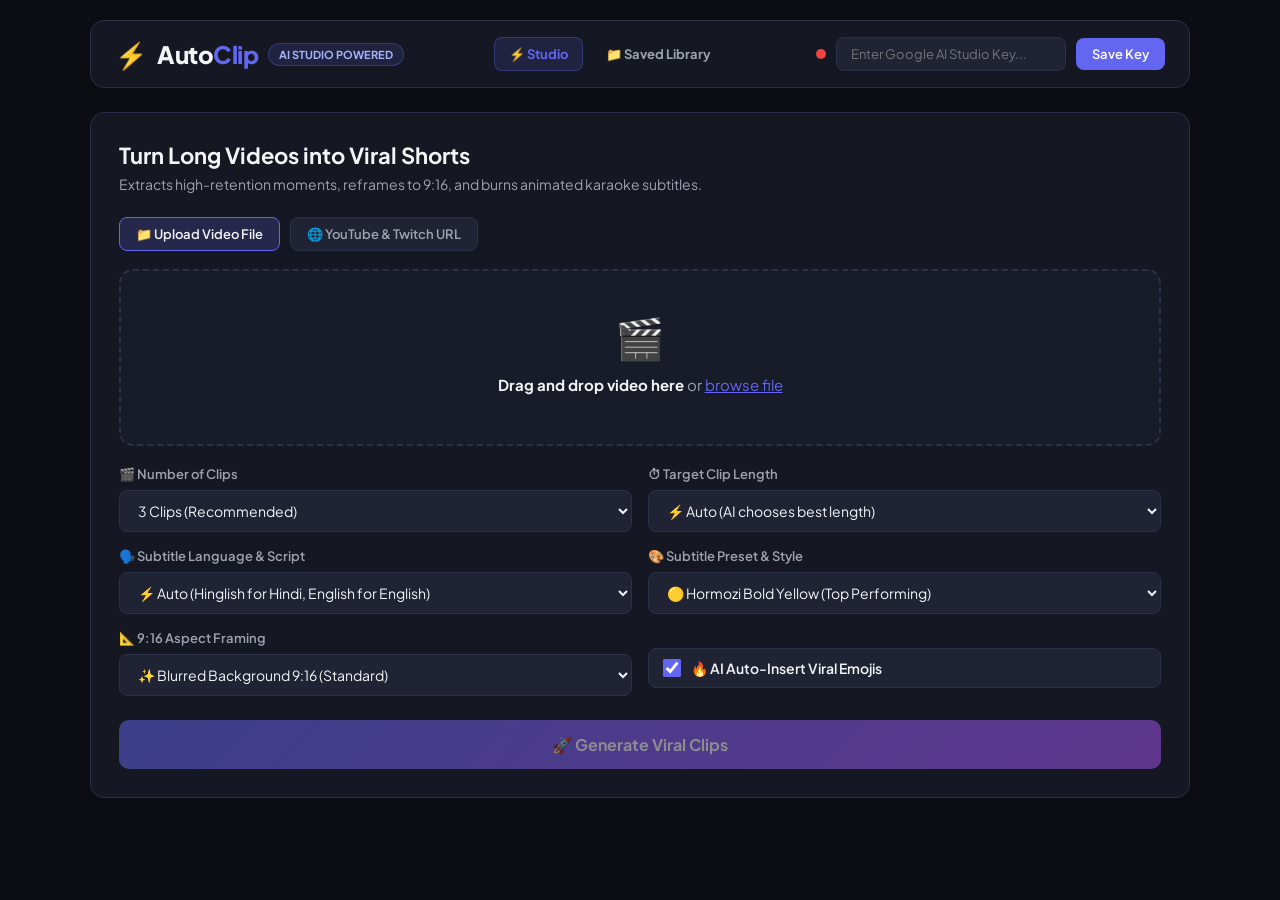
==== templates/index.html @ a432be90 "feat: add Hinglish Romanized captions and Hindi emoji keywords" ====
<!DOCTYPE html>
<html lang="en">
<head>
  <meta charset="UTF-8">
  <meta name="viewport" content="width=device-width, initial-scale=1.0">
  <title>AutoClip — AI Video Clipper (Opus Clip Alternative)</title>
  <link rel="stylesheet" href="/static/css/style.css">
  <link rel="preconnect" href="https://fonts.googleapis.com">
  <link rel="preconnect" href="https://fonts.gstatic.com" crossorigin>
  <link href="https://fonts.googleapis.com/css2?family=Plus+Jakarta+Sans:wght@400;500;600;700;800&display=swap" rel="stylesheet">
</head>
<body>
  <div class="app-container">
    <!-- Header -->
    <header class="header">
      <div class="logo">
        <span class="logo-icon">⚡</span>
        <h1>Auto<span>Clip</span></h1>
        <span class="badge">AI Studio Powered</span>
      </div>

      <nav class="nav-links">
        <a href="/" class="nav-link active">⚡ Studio</a>
        <a href="/history" class="nav-link">📁 Saved Library</a>
      </nav>

      <div class="api-key-box">
        <span class="key-status-dot" id="keyDot"></span>
        <input type="password" id="apiKeyInput" placeholder="Enter Google AI Studio Key...">
        <button id="saveKeyBtn" class="btn-sm">Save Key</button>
      </div>
    </header>

    <!-- Main Content -->
    <main class="main-content">
      <!-- Upload & Settings Section -->
      <section class="card upload-card">
        <h2>Turn Long Videos into Viral Shorts</h2>
        <p class="subtitle">Extracts high-retention moments, reframes to 9:16, and burns animated karaoke subtitles.</p>

        <div class="input-tabs">
          <button type="button" class="tab-btn active" id="tabUpload">📁 Upload Video File</button>
          <button type="button" class="tab-btn" id="tabYoutube">🌐 YouTube &amp; Twitch URL</button>
        </div>

        <div id="fileUploadContainer">
          <div class="drop-zone" id="dropZone">
            <input type="file" id="videoFileInput" accept="video/mp4,video/quicktime,video/x-matroska" hidden>
            <div class="drop-icon">🎬</div>
            <div class="drop-text">
              <strong>Drag and drop video here</strong> or <span class="browse-link">browse file</span>
            </div>
            <div class="file-name-display" id="fileNameDisplay"></div>
          </div>
        </div>

        <div id="youtubeContainer" style="display: none;">
          <div class="youtube-input-box">
            <input type="url" id="youtubeUrlInput" placeholder="Paste YouTube or Twitch link (clips, VODs, or LIVE streams)...">
            <button type="button" id="fetchYtBtn" class="btn-sm">Fetch Video</button>
          </div>
          <div class="live-snippet-row">
            <span class="live-badge">🔴 Live Stream Setting:</span>
            <span class="live-hint">If stream is live, capture next:</span>
            <select id="liveDuration" class="live-duration-select">
              <option value="120">⚡ 2 Minutes</option>
              <option value="180" selected>⚡ 3 Minutes (Recommended)</option>
              <option value="300">⚡ 5 Minutes</option>
              <option value="600">⚡ 10 Minutes</option>
            </select>
          </div>
          <div class="file-name-display" id="ytStatusDisplay"></div>
        </div>

        <!-- Generation Settings -->
        <div class="settings-grid">
          <div class="setting-item">
            <label>🎬 Number of Clips</label>
            <select id="clipCount">
              <option value="1">1 Clip (⚡ Fastest)</option>
              <option value="3" selected>3 Clips (Recommended)</option>
              <option value="5">5 Clips</option>
              <option value="10">10 Clips (Batch)</option>
              <option value="auto">Auto (AI decides)</option>
            </select>
          </div>

          <div class="setting-item">
            <label>⏱ Target Clip Length</label>
            <select id="lengthPref">
              <option value="auto" selected>⚡ Auto (AI chooses best length)</option>
              <option value="<30s">&lt; 30s (Quick viral hook / TikTok)</option>
              <option value="30-60s">30s - 60s (Standard Shorts & Reels)</option>
              <option value="60-90s">60s - 90s (Deep-dive narrative)</option>
            </select>
          </div>

          <div class="setting-item">
            <label>🗣️ Subtitle Language &amp; Script</label>
            <select id="captionLanguage">
              <option value="auto" selected>⚡ Auto (Hinglish for Hindi, English for English)</option>
              <option value="hinglish">🇮🇳 Hinglish (Romanized Hindi - A to Z)</option>
              <option value="english">🇺🇸 English Only (Translate to English)</option>
              <option value="native">🌐 Original Native Script</option>
            </select>
          </div>

          <div class="setting-item">
            <label>🎨 Subtitle Preset &amp; Style</label>
            <select id="subtitlePreset">
              <option value="hormozi" selected>🟡 Hormozi Bold Yellow (Top Performing)</option>
              <option value="mrbeast">🟢 MrBeast Neon Green</option>
              <option value="cyberpunk">🔵 Cyberpunk Cyan & Violet</option>
              <option value="sunset">🟣 Sunset Vibrant Pink</option>
            </select>
          </div>

          <div class="setting-item">
            <label>📐 9:16 Aspect Framing</label>
            <select id="reframeMode">
              <option value="blurred_background" selected>✨ Blurred Background 9:16 (Standard)</option>
              <option value="center_crop">🎯 Center Speaker Crop 9:16</option>
            </select>
          </div>

          <div class="setting-item checkbox-item">
            <label class="checkbox-label">
              <input type="checkbox" id="enableEmojis" checked>
              <span>🔥 AI Auto-Insert Viral Emojis</span>
            </label>
          </div>
        </div>

        <button id="generateBtn" class="btn-primary" disabled>
          <span>🚀 Generate Viral Clips</span>
        </button>
      </section>

      <!-- Processing Progress Section -->
      <section class="card progress-card" id="progressSection" style="display: none;">
        <h3>Processing Your Video</h3>
        <p class="status-msg" id="statusMessage">Analyzing transcript and scoring hooks...</p>
        <div class="progress-bar-container">
          <div class="progress-bar-fill" id="progressBar"></div>
        </div>
        <div class="progress-pct" id="progressPct">0%</div>
      </section>

      <!-- Results Grid -->
      <section class="results-section" id="resultsSection" style="display: none;">
        <div class="results-header">
          <h2>🔥 Generated Viral Shorts</h2>
          <p id="resultsSummary" class="results-summary"></p>
        </div>

        <div class="clips-grid" id="clipsGrid">
          <!-- Clip cards populated dynamically -->
        </div>
      </section>
    </main>
  </div>

  <script src="/static/js/app.js"></script>
</body>
</html>
---- static/css/style.css ----
:root {
  --bg-primary: #0b0d13;
  --bg-card: #151822;
  --bg-input: #1f2333;
  --border: #2a3047;
  --text-main: #f3f4f6;
  --text-muted: #9ca3af;
  --primary: #6366f1;
  --primary-hover: #4f46e5;
  --accent-gold: #facc15;
  --accent-green: #22c55e;
  --radius: 14px;
}

* {
  box-sizing: border-box;
  margin: 0;
  padding: 0;
  font-family: 'Plus Jakarta Sans', -apple-system, BlinkMacSystemFont, sans-serif;
}

body {
  background-color: var(--bg-primary);
  color: var(--text-main);
  min-height: 100vh;
  padding: 20px;
}

.app-container {
  max-width: 1100px;
  margin: 0 auto;
}

/* Header */
.header {
  display: flex;
  justify-content: space-between;
  align-items: center;
  padding: 16px 24px;
  background: var(--bg-card);
  border: 1px solid var(--border);
  border-radius: var(--radius);
  margin-bottom: 24px;
  flex-wrap: wrap;
  gap: 16px;
}

.nav-links {
  display: flex;
  gap: 8px;
}

.nav-link {
  text-decoration: none;
  color: var(--text-muted);
  font-size: 13px;
  font-weight: 700;
  padding: 8px 14px;
  border-radius: 8px;
  transition: all 0.2s;
  border: 1px solid transparent;
}

.nav-link:hover {
  color: var(--text-main);
  background: var(--bg-input);
}

.nav-link.active {
  color: var(--primary);
  background: rgba(99, 102, 241, 0.15);
  border-color: rgba(99, 102, 241, 0.3);
}

.logo {
  display: flex;
  align-items: center;
  gap: 10px;
}

.logo-icon {
  font-size: 26px;
}

.logo h1 {
  font-size: 24px;
  font-weight: 800;
  letter-spacing: -0.5px;
}

.logo h1 span {
  color: var(--primary);
}

.badge {
  background: rgba(99, 102, 241, 0.15);
  color: #a5b4fc;
  font-size: 11px;
  font-weight: 700;
  padding: 4px 10px;
  border-radius: 20px;
  border: 1px solid rgba(99, 102, 241, 0.3);
  text-transform: uppercase;
}

.api-key-box {
  display: flex;
  align-items: center;
  gap: 10px;
}

.key-status-dot {
  width: 10px;
  height: 10px;
  border-radius: 50%;
  background: #ef4444;
}

.key-status-dot.active {
  background: var(--accent-green);
  box-shadow: 0 0 8px var(--accent-green);
}

.api-key-box input {
  background: var(--bg-input);
  border: 1px solid var(--border);
  color: var(--text-main);
  padding: 8px 14px;
  border-radius: 8px;
  font-size: 13px;
  width: 230px;
  outline: none;
}

.btn-sm {
  background: var(--primary);
  color: white;
  border: none;
  padding: 8px 16px;
  border-radius: 8px;
  cursor: pointer;
  font-weight: 600;
  font-size: 13px;
  transition: background 0.2s;
}

.btn-sm:hover {
  background: var(--primary-hover);
}

/* Cards */
.card {
  background: var(--bg-card);
  border: 1px solid var(--border);
  border-radius: var(--radius);
  padding: 28px;
  margin-bottom: 24px;
}

.upload-card h2 {
  font-size: 22px;
  font-weight: 700;
  margin-bottom: 6px;
}

.subtitle {
  color: var(--text-muted);
  font-size: 14px;
  margin-bottom: 24px;
}

/* Input Tabs */
.input-tabs {
  display: flex;
  gap: 10px;
  margin-bottom: 18px;
}

.tab-btn {
  background: var(--bg-input);
  border: 1px solid var(--border);
  color: var(--text-muted);
  padding: 8px 16px;
  border-radius: 8px;
  cursor: pointer;
  font-weight: 600;
  font-size: 13px;
  transition: all 0.2s;
}

.tab-btn.active {
  background: rgba(99, 102, 241, 0.2);
  border-color: var(--primary);
  color: var(--text-main);
}

.youtube-input-box {
  display: flex;
  gap: 12px;
  background: rgba(31, 35, 51, 0.4);
  border: 1px solid var(--border);
  padding: 16px;
  border-radius: var(--radius);
  margin-bottom: 20px;
}

.youtube-input-box input {
  flex-grow: 1;
  background: var(--bg-input);
  border: 1px solid var(--border);
  color: var(--text-main);
  padding: 10px 14px;
  border-radius: 8px;
  font-size: 14px;
  outline: none;
}

.youtube-input-box input:focus {
  border-color: var(--primary);
}

.live-snippet-row {
  display: flex;
  align-items: center;
  gap: 10px;
  background: rgba(239, 68, 68, 0.08);
  border: 1px solid rgba(239, 68, 68, 0.25);
  padding: 8px 14px;
  border-radius: 8px;
  margin-top: -10px;
  margin-bottom: 20px;
  flex-wrap: wrap;
}

.live-badge {
  font-size: 11px;
  font-weight: 800;
  color: #ef4444;
  text-transform: uppercase;
  letter-spacing: 0.5px;
}

.live-hint {
  font-size: 12px;
  color: var(--text-muted);
}

.live-duration-select {
  background: var(--bg-input);
  border: 1px solid var(--border);
  color: var(--text-main);
  padding: 4px 10px;
  border-radius: 6px;
  font-size: 12px;
  outline: none;
  cursor: pointer;
}

/* Drop Zone */
.drop-zone {
  border: 2px dashed var(--border);
  border-radius: var(--radius);
  padding: 40px 20px;
  text-align: center;
  cursor: pointer;
  background: rgba(31, 35, 51, 0.4);
  transition: all 0.2s ease;
  margin-bottom: 20px;
}

.drop-zone:hover, .drop-zone.dragover {
  border-color: var(--primary);
  background: rgba(99, 102, 241, 0.08);
}

.drop-icon {
  font-size: 40px;
  margin-bottom: 12px;
}

.drop-text {
  font-size: 15px;
  color: var(--text-muted);
}

.drop-text strong {
  color: var(--text-main);
}

.browse-link {
  color: var(--primary);
  text-decoration: underline;
  cursor: pointer;
}

.file-name-display {
  margin-top: 10px;
  font-weight: 600;
  color: var(--accent-green);
  font-size: 14px;
}

/* Settings Grid */
.settings-grid {
  display: grid;
  grid-template-columns: 1fr 1fr;
  gap: 16px;
  margin-bottom: 24px;
}

@media (max-width: 600px) {
  .settings-grid {
    grid-template-columns: 1fr;
  }
}

.setting-item label {
  display: block;
  font-size: 13px;
  font-weight: 600;
  color: var(--text-muted);
  margin-bottom: 8px;
}

.setting-item select {
  width: 100%;
  background: var(--bg-input);
  border: 1px solid var(--border);
  color: var(--text-main);
  padding: 10px 14px;
  border-radius: 8px;
  font-size: 14px;
  outline: none;
  cursor: pointer;
}

.checkbox-item {
  display: flex;
  align-items: flex-end;
}

.checkbox-label {
  display: flex !important;
  align-items: center;
  gap: 10px;
  cursor: pointer;
  background: var(--bg-input);
  border: 1px solid var(--border);
  padding: 10px 14px;
  border-radius: 8px;
  width: 100%;
  color: var(--text-main) !important;
  font-size: 14px !important;
  font-weight: 600 !important;
  user-select: none;
}

.checkbox-label input[type="checkbox"] {
  width: 18px;
  height: 18px;
  accent-color: var(--primary);
  cursor: pointer;
}

/* Social Copy Box */
.social-section {
  background: rgba(31, 35, 51, 0.4);
  border: 1px solid var(--border);
  border-radius: 8px;
  padding: 12px;
  margin-bottom: 14px;
}

.social-tabs {
  display: flex;
  gap: 6px;
  margin-bottom: 8px;
}

.social-tab {
  background: var(--bg-input);
  border: 1px solid var(--border);
  color: var(--text-muted);
  font-size: 11px;
  font-weight: 700;
  padding: 4px 10px;
  border-radius: 6px;
  cursor: pointer;
}

.social-tab.active {
  background: var(--primary);
  color: white;
  border-color: var(--primary);
}

.social-content-row {
  display: flex;
  justify-content: space-between;
  align-items: center;
  gap: 8px;
}

.social-text {
  font-size: 12px;
  color: #cbd5e1;
  white-space: nowrap;
  overflow: hidden;
  text-overflow: ellipsis;
  flex-grow: 1;
}

.btn-copy {
  background: #374151;
  color: white;
  border: none;
  padding: 4px 10px;
  border-radius: 6px;
  font-size: 11px;
  font-weight: 700;
  cursor: pointer;
  flex-shrink: 0;
  transition: background 0.2s;
}

.btn-copy:hover {
  background: var(--primary);
}

/* Primary Button */
.btn-primary {
  width: 100%;
  background: linear-gradient(135deg, #6366f1 0%, #a855f7 100%);
  color: white;
  border: none;
  padding: 14px 20px;
  border-radius: 10px;
  font-size: 16px;
  font-weight: 700;
  cursor: pointer;
  display: flex;
  justify-content: center;
  align-items: center;
  gap: 10px;
  transition: transform 0.1s, opacity 0.2s;
}

.btn-primary:disabled {
  opacity: 0.5;
  cursor: not-allowed;
}

.btn-primary:not(:disabled):hover {
  transform: translateY(-1px);
  filter: brightness(1.08);
}

/* Progress Card */
.progress-card {
  text-align: center;
}

.progress-card h3 {
  font-size: 18px;
  margin-bottom: 8px;
}

.status-msg {
  color: var(--text-muted);
  font-size: 14px;
  margin-bottom: 18px;
}

.progress-bar-container {
  height: 10px;
  background: var(--bg-input);
  border-radius: 10px;
  overflow: hidden;
  margin-bottom: 8px;
}

.progress-bar-fill {
  height: 100%;
  width: 0%;
  background: linear-gradient(90deg, #6366f1, #22c55e);
  transition: width 0.3s ease;
}

.progress-pct {
  font-size: 13px;
  font-weight: 700;
  color: var(--text-muted);
}

/* Results Section */
.results-section {
  margin-top: 32px;
}

.results-header {
  margin-bottom: 24px;
}

.results-header h2 {
  font-size: 24px;
  font-weight: 800;
  margin-bottom: 6px;
}

.results-summary {
  color: var(--text-muted);
  font-size: 14px;
}

.clips-grid {
  display: grid;
  grid-template-columns: repeat(auto-fit, minmax(320px, 1fr));
  gap: 24px;
}

/* Clip Card */
.clip-card {
  background: var(--bg-card);
  border: 1px solid var(--border);
  border-radius: var(--radius);
  overflow: hidden;
  display: flex;
  flex-direction: column;
  transition: transform 0.2s;
}

.clip-card:hover {
  border-color: rgba(99, 102, 241, 0.5);
  transform: translateY(-2px);
}

.video-container {
  width: 100%;
  aspect-ratio: 9 / 16;
  background: black;
  max-height: 480px;
  display: flex;
  justify-content: center;
  align-items: center;
}

.video-container video {
  width: 100%;
  height: 100%;
  object-fit: contain;
}

.clip-info {
  padding: 20px;
  display: flex;
  flex-direction: column;
  flex-grow: 1;
}

.clip-header {
  display: flex;
  justify-content: space-between;
  align-items: flex-start;
  margin-bottom: 12px;
}

.clip-title {
  font-size: 16px;
  font-weight: 700;
  line-height: 1.3;
}

.viral-badge {
  background: linear-gradient(135deg, #22c55e 0%, #16a34a 100%);
  color: white;
  font-weight: 800;
  font-size: 13px;
  padding: 4px 10px;
  border-radius: 8px;
  white-space: nowrap;
}

.clip-scores {
  display: flex;
  gap: 8px;
  margin-bottom: 14px;
}

.score-chip {
  background: var(--bg-input);
  font-size: 12px;
  padding: 4px 10px;
  border-radius: 6px;
  color: var(--text-muted);
}

.score-chip strong {
  color: var(--text-main);
}

.clip-hook {
  font-size: 13px;
  color: #e2e8f0;
  font-style: italic;
  margin-bottom: 10px;
  line-height: 1.4;
}

.clip-reason {
  font-size: 12px;
  color: var(--text-muted);
  margin-bottom: 18px;
  line-height: 1.4;
}

.btn-download {
  margin-top: auto;
  background: var(--primary);
  color: white;
  text-decoration: none;
  text-align: center;
  padding: 10px 16px;
  border-radius: 8px;
  font-weight: 700;
  font-size: 14px;
  display: flex;
  justify-content: center;
  align-items: center;
  gap: 8px;
}

.btn-download:hover {
  background: var(--primary-hover);
}

/* History Specific Styles */
.history-title-row {
  display: flex;
  justify-content: space-between;
  align-items: flex-start;
  flex-wrap: wrap;
  gap: 16px;
  margin-bottom: 16px;
}

.stats-badge-group {
  display: flex;
  gap: 10px;
}

.stat-pill {
  background: var(--bg-input);
  border: 1px solid var(--border);
  padding: 6px 14px;
  border-radius: 20px;
  font-size: 13px;
  color: var(--text-muted);
}

.stat-pill strong {
  color: var(--accent-green);
}

.filter-row {
  margin-top: 10px;
}

.search-input {
  width: 100%;
  background: var(--bg-input);
  border: 1px solid var(--border);
  color: var(--text-main);
  padding: 12px 16px;
  border-radius: 8px;
  font-size: 14px;
  outline: none;
}

.search-input:focus {
  border-color: var(--primary);
}

.clip-meta-date {
  font-size: 11px;
  color: var(--text-muted);
  margin-top: -6px;
  margin-bottom: 10px;
}

.history-actions-row {
  margin-top: auto;
  display: flex;
  gap: 8px;
}

.history-actions-row .btn-download {
  flex-grow: 1;
}

.btn-delete {
  background: rgba(239, 68, 68, 0.15);
  border: 1px solid rgba(239, 68, 68, 0.3);
  color: #ef4444;
  padding: 10px 14px;
  border-radius: 8px;
  cursor: pointer;
  font-size: 14px;
  transition: all 0.2s;
}

.btn-delete:hover {
  background: #ef4444;
  color: white;
}

.empty-state {
  text-align: center;
  padding: 60px 20px;
  background: var(--bg-card);
  border: 1px dashed var(--border);
  border-radius: var(--radius);
  margin-top: 24px;
}

.empty-icon {
  font-size: 48px;
  margin-bottom: 12px;
}

.empty-state h3 {
  font-size: 20px;
  margin-bottom: 6px;
}

.empty-state p {
  color: var(--text-muted);
  font-size: 14px;
}
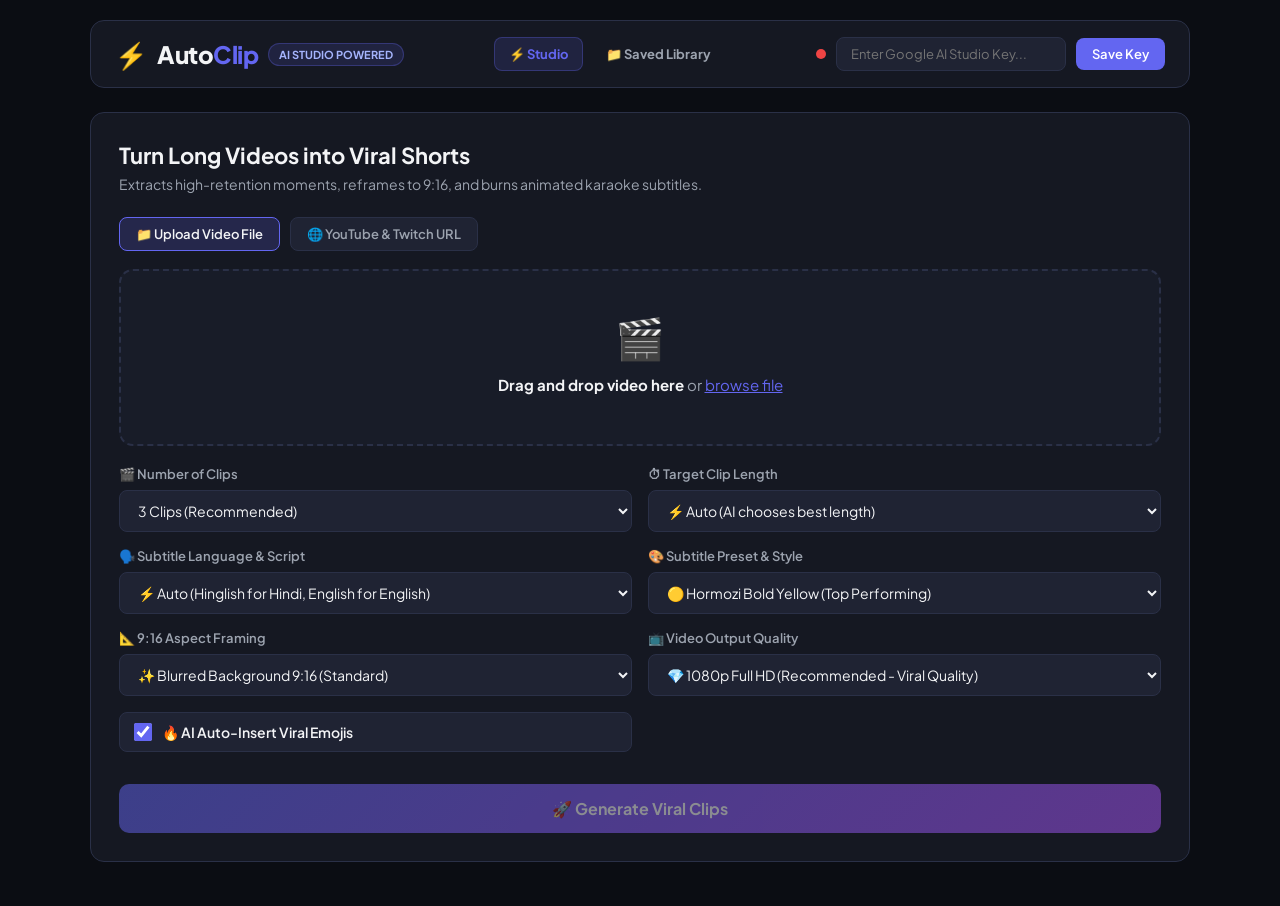
==== commit d99b8563: "Add video quality selector: 1080p Full HD, 1440p 2K Ultra HD, and 720p HD with adaptive subtitle sca" ====
--- a/templates/index.html
+++ b/templates/index.html
@@ -123,6 +123,15 @@
             </select>
           </div>
 
+          <div class="setting-item">
+            <label>📺 Video Output Quality</label>
+            <select id="videoQuality">
+              <option value="1080p" selected>💎 1080p Full HD (Recommended - Viral Quality)</option>
+              <option value="1440p">👑 2K / 1440p Ultra HD (Crispest Master)</option>
+              <option value="720p">⚡ 720p HD (Fast Render / Small Size)</option>
+            </select>
+          </div>
+
           <div class="setting-item checkbox-item">
             <label class="checkbox-label">
               <input type="checkbox" id="enableEmojis" checked>
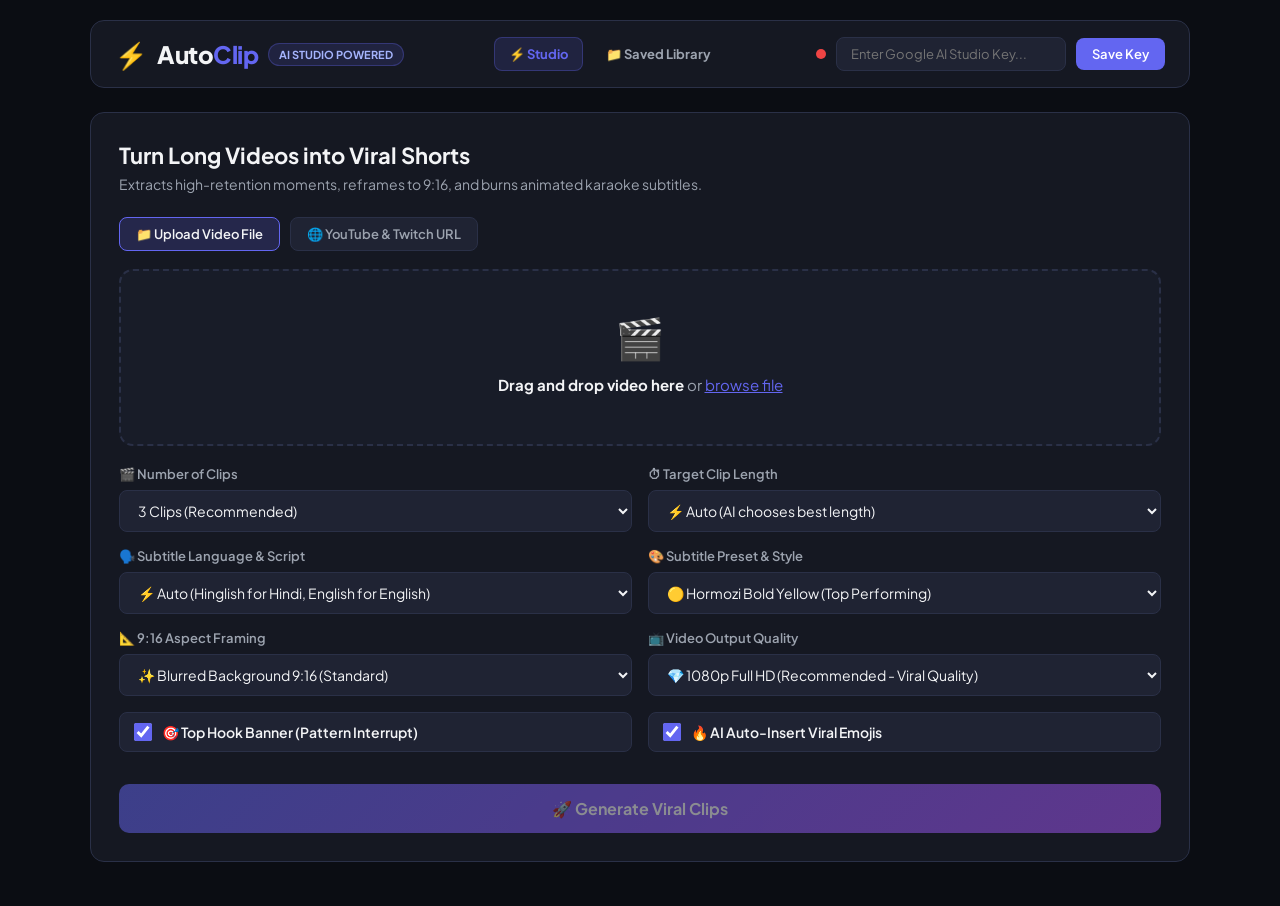
==== commit 21cc4252: "Supercharge Hook & Virality engine: top visual hook banner, psychology categories, curiosity gap rat" ====
--- a/templates/index.html
+++ b/templates/index.html
@@ -134,6 +134,13 @@
 
           <div class="setting-item checkbox-item">
             <label class="checkbox-label">
+              <input type="checkbox" id="showHookHeader" checked>
+              <span>🎯 Top Hook Banner (Pattern Interrupt)</span>
+            </label>
+          </div>
+
+          <div class="setting-item checkbox-item">
+            <label class="checkbox-label">
               <input type="checkbox" id="enableEmojis" checked>
               <span>🔥 AI Auto-Insert Viral Emojis</span>
             </label>
--- a/static/css/style.css
+++ b/static/css/style.css
@@ -633,6 +633,113 @@
   background: var(--primary-hover);
 }
 
+/* Enhanced Virality & Hook UI Components */
+.viral-badge.viral-gold {
+  background: linear-gradient(135deg, #f59e0b 0%, #ef4444 100%);
+  box-shadow: 0 0 12px rgba(245, 158, 11, 0.4);
+}
+
+.viral-badge.viral-green {
+  background: linear-gradient(135deg, #10b981 0%, #059669 100%);
+  box-shadow: 0 0 10px rgba(16, 185, 129, 0.35);
+}
+
+.viral-badge.viral-blue {
+  background: linear-gradient(135deg, #6366f1 0%, #3b82f6 100%);
+  box-shadow: 0 0 10px rgba(99, 102, 241, 0.35);
+}
+
+.hook-type-pill {
+  display: inline-block;
+  background: rgba(99, 102, 241, 0.15);
+  border: 1px solid rgba(99, 102, 241, 0.35);
+  color: #a5b4fc;
+  font-size: 11px;
+  font-weight: 700;
+  padding: 3px 10px;
+  border-radius: 12px;
+  margin-bottom: 10px;
+  text-transform: uppercase;
+  letter-spacing: 0.5px;
+}
+
+.score-chip.risk-very-low, .score-chip.risk-low {
+  color: #34d399;
+  border: 1px solid rgba(16, 185, 129, 0.25);
+  background: rgba(16, 185, 129, 0.08);
+}
+
+.hook-headline-preview {
+  background: rgba(245, 158, 11, 0.08);
+  border: 1px dashed rgba(245, 158, 11, 0.4);
+  color: #fde68a;
+  padding: 8px 12px;
+  border-radius: 8px;
+  font-size: 12px;
+  font-weight: 700;
+  margin-bottom: 12px;
+  display: flex;
+  align-items: center;
+  gap: 6px;
+}
+
+.hook-badge-tag {
+  background: #f59e0b;
+  color: #1e1e1e;
+  font-size: 10px;
+  font-weight: 900;
+  padding: 2px 6px;
+  border-radius: 4px;
+  letter-spacing: 0.5px;
+}
+
+.virality-details {
+  background: rgba(15, 23, 42, 0.6);
+  border: 1px solid rgba(255, 255, 255, 0.08);
+  border-radius: 8px;
+  margin-bottom: 14px;
+  overflow: hidden;
+}
+
+.virality-details summary {
+  padding: 8px 12px;
+  font-size: 12px;
+  font-weight: 700;
+  color: #94a3b8;
+  cursor: pointer;
+  user-select: none;
+  transition: color 0.2s, background 0.2s;
+}
+
+.virality-details summary:hover {
+  color: #f8fafc;
+  background: rgba(255, 255, 255, 0.04);
+}
+
+.virality-details-content {
+  padding: 10px 12px;
+  border-top: 1px solid rgba(255, 255, 255, 0.06);
+  font-size: 12px;
+  line-height: 1.5;
+  color: #cbd5e1;
+}
+
+.virality-details-content p {
+  margin-bottom: 8px;
+}
+
+.virality-details-content p:last-child {
+  margin-bottom: 0;
+}
+
+.viral-tip {
+  color: #38bdf8;
+  background: rgba(56, 189, 248, 0.08);
+  padding: 6px 10px;
+  border-radius: 6px;
+  border-left: 3px solid #38bdf8;
+}
+
 /* History Specific Styles */
 .history-title-row {
   display: flex;
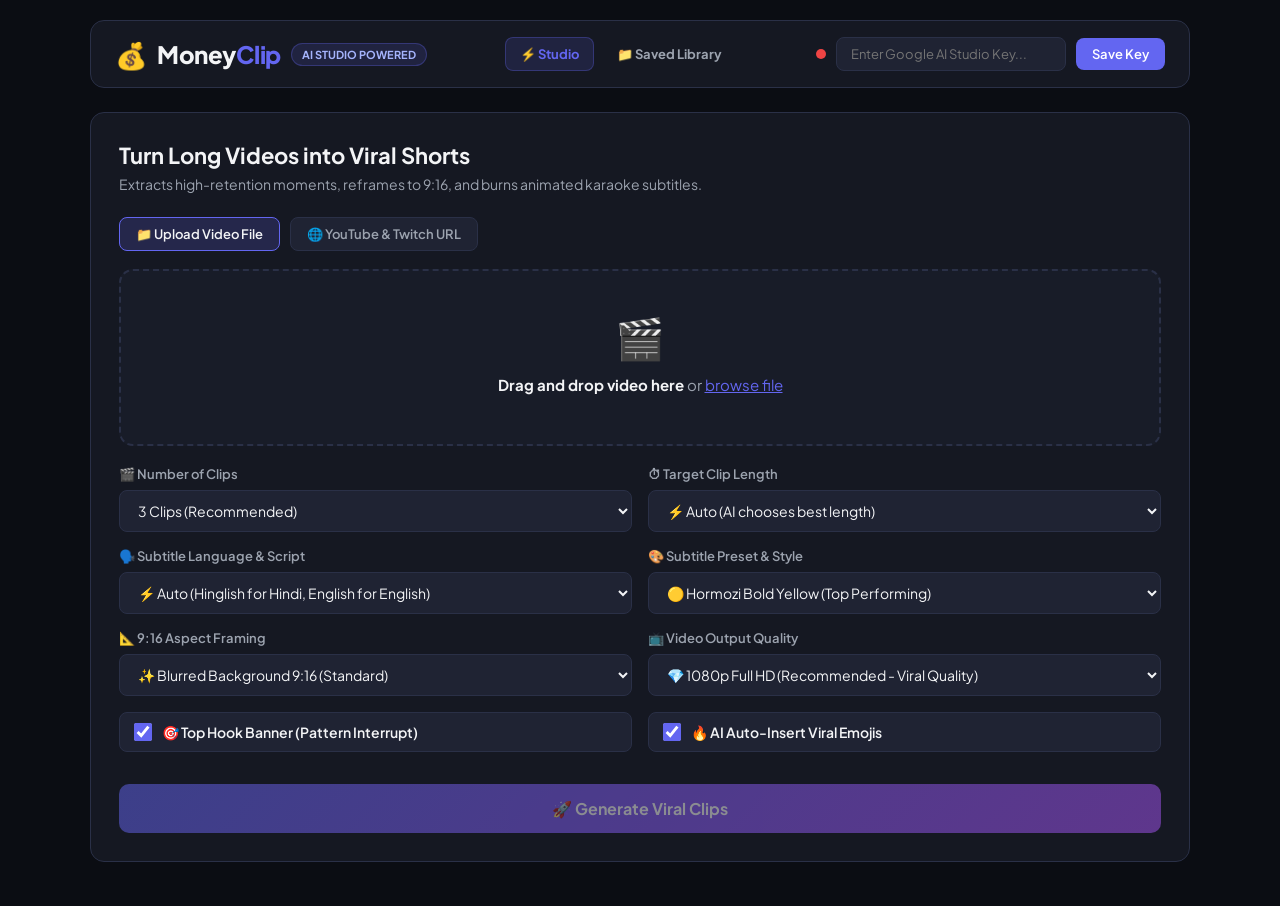
==== commit 2171504e: "Rebrand app name to Money Clip across UI, templates, logs, and documentation" ====
--- a/templates/index.html
+++ b/templates/index.html
@@ -3,7 +3,7 @@
 <head>
   <meta charset="UTF-8">
   <meta name="viewport" content="width=device-width, initial-scale=1.0">
-  <title>AutoClip — AI Video Clipper (Opus Clip Alternative)</title>
+  <title>Money Clip — AI Video Clipper (Opus Clip Alternative)</title>
   <link rel="stylesheet" href="/static/css/style.css">
   <link rel="preconnect" href="https://fonts.googleapis.com">
   <link rel="preconnect" href="https://fonts.gstatic.com" crossorigin>
@@ -14,8 +14,8 @@
     <!-- Header -->
     <header class="header">
       <div class="logo">
-        <span class="logo-icon">⚡</span>
-        <h1>Auto<span>Clip</span></h1>
+        <span class="logo-icon">💰</span>
+        <h1>Money<span>Clip</span></h1>
         <span class="badge">AI Studio Powered</span>
       </div>
 
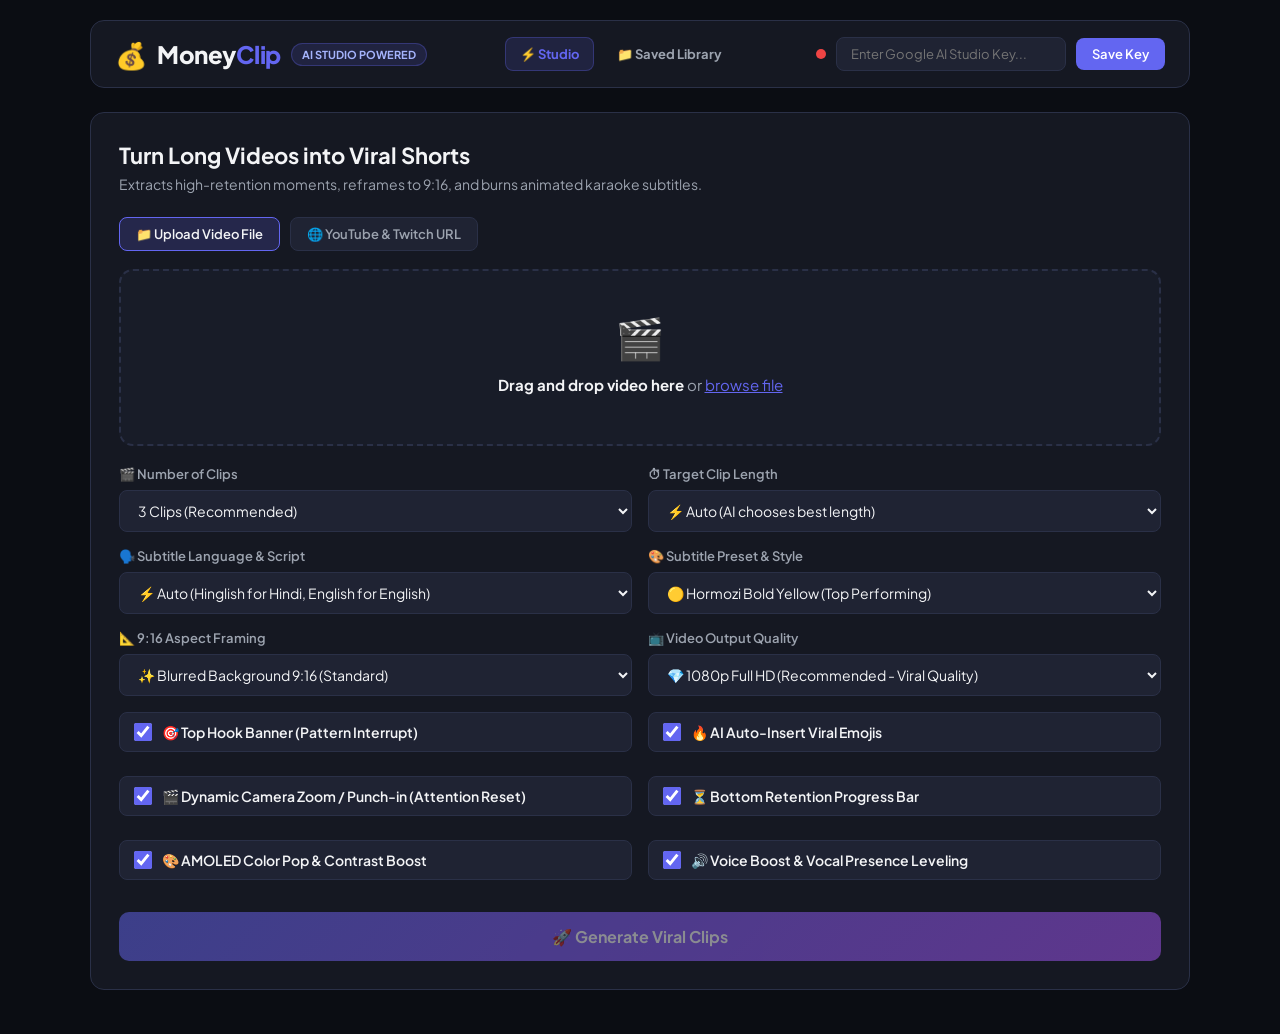
==== commit 99fecbeb: "Supercharge video editing: dynamic camera zoom, retention progress bar, AMOLED color pop, vocal leve" ====
--- a/templates/index.html
+++ b/templates/index.html
@@ -110,8 +110,10 @@
             <select id="subtitlePreset">
               <option value="hormozi" selected>🟡 Hormozi Bold Yellow (Top Performing)</option>
               <option value="mrbeast">🟢 MrBeast Neon Green</option>
-              <option value="cyberpunk">🔵 Cyberpunk Cyan & Violet</option>
+              <option value="cyberpunk">🔵 Cyberpunk Cyan &amp; Violet</option>
               <option value="sunset">🟣 Sunset Vibrant Pink</option>
+              <option value="devin">🔴 Devin Viral Gold &amp; Red</option>
+              <option value="minimal_clean">⚪ Clean White &amp; Electric Blue</option>
             </select>
           </div>
 
@@ -143,6 +145,34 @@
             <label class="checkbox-label">
               <input type="checkbox" id="enableEmojis" checked>
               <span>🔥 AI Auto-Insert Viral Emojis</span>
+            </label>
+          </div>
+
+          <div class="setting-item checkbox-item">
+            <label class="checkbox-label">
+              <input type="checkbox" id="enableDynamicZoom" checked>
+              <span>🎬 Dynamic Camera Zoom / Punch-in (Attention Reset)</span>
+            </label>
+          </div>
+
+          <div class="setting-item checkbox-item">
+            <label class="checkbox-label">
+              <input type="checkbox" id="enableProgressBar" checked>
+              <span>⏳ Bottom Retention Progress Bar</span>
+            </label>
+          </div>
+
+          <div class="setting-item checkbox-item">
+            <label class="checkbox-label">
+              <input type="checkbox" id="enableColorPop" checked>
+              <span>🎨 AMOLED Color Pop &amp; Contrast Boost</span>
+            </label>
+          </div>
+
+          <div class="setting-item checkbox-item">
+            <label class="checkbox-label">
+              <input type="checkbox" id="enableAudioBoost" checked>
+              <span>🔊 Voice Boost &amp; Vocal Presence Leveling</span>
             </label>
           </div>
         </div>
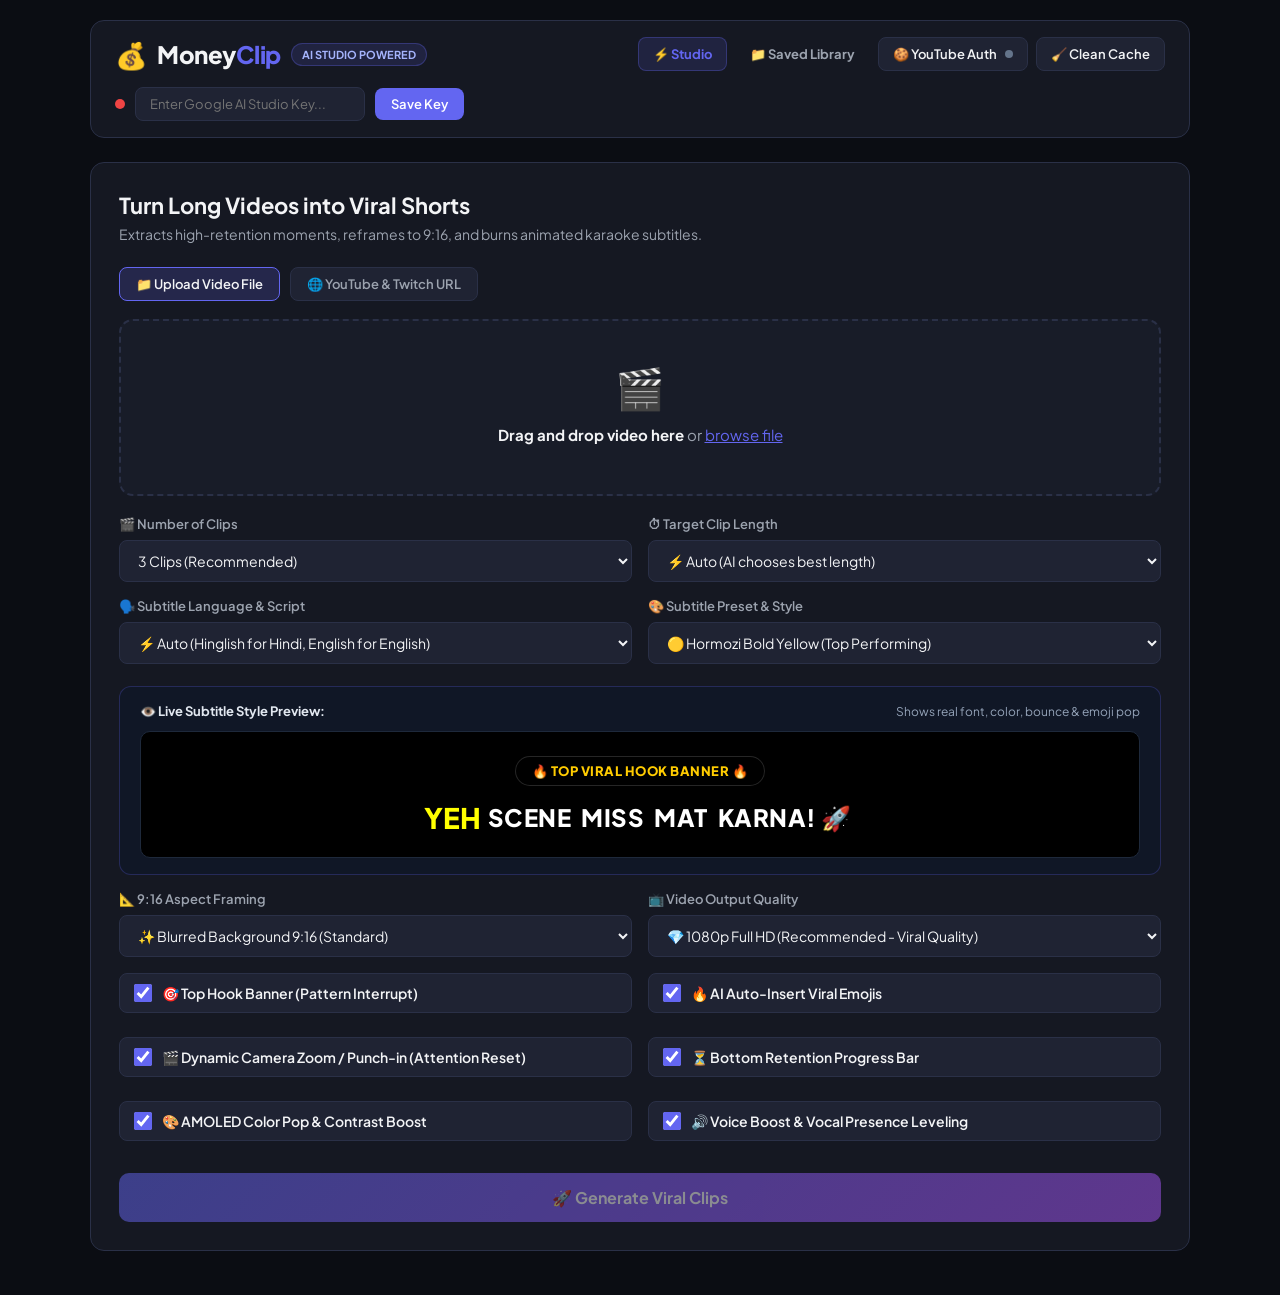
==== commit 240ca33f: "Transform Money Clip into client-ready SaaS with in-app cookies auth, batch ZIP download, live previ" ====
--- a/templates/index.html
+++ b/templates/index.html
@@ -22,6 +22,12 @@
       <nav class="nav-links">
         <a href="/" class="nav-link active">⚡ Studio</a>
         <a href="/history" class="nav-link">📁 Saved Library</a>
+        <button type="button" id="openCookiesBtn" class="nav-btn" title="Manage YouTube cookies for age-restricted / private videos">
+          🍪 YouTube Auth <span id="cookieDot" class="cookie-dot"></span>
+        </button>
+        <button type="button" id="cleanCacheBtn" class="nav-btn" title="Clean temporary audio snippets and free disk space">
+          🧹 Clean Cache
+        </button>
       </nav>
 
       <div class="api-key-box">
@@ -117,6 +123,24 @@
             </select>
           </div>
 
+          <!-- Live Subtitle Style Interactive Previewer -->
+          <div class="setting-item full-width-item subtitle-preview-item">
+            <div class="preview-header">
+              <span class="preview-title">👁️ Live Subtitle Style Preview:</span>
+              <span class="preview-caption">Shows real font, color, bounce &amp; emoji pop</span>
+            </div>
+            <div class="subtitle-preview-stage" id="subtitlePreviewStage">
+              <div class="preview-hook-banner" id="previewHookBanner">🔥 TOP VIRAL HOOK BANNER 🔥</div>
+              <div class="preview-sub-words" id="previewSubWords">
+                <span class="p-word active" id="pw1">YEH</span>
+                <span class="p-word" id="pw2">SCENE</span>
+                <span class="p-word" id="pw3">MISS</span>
+                <span class="p-word" id="pw4">MAT</span>
+                <span class="p-word active" id="pw5">KARNA! 🚀</span>
+              </div>
+            </div>
+          </div>
+
           <div class="setting-item">
             <label>📐 9:16 Aspect Framing</label>
             <select id="reframeMode">
@@ -195,8 +219,15 @@
       <!-- Results Grid -->
       <section class="results-section" id="resultsSection" style="display: none;">
         <div class="results-header">
-          <h2>🔥 Generated Viral Shorts</h2>
-          <p id="resultsSummary" class="results-summary"></p>
+          <div>
+            <h2>🔥 Generated Viral Shorts</h2>
+            <p id="resultsSummary" class="results-summary"></p>
+          </div>
+          <div class="results-actions">
+            <button type="button" id="downloadAllZipBtn" class="btn-zip">
+              📦 Download All Clips (.ZIP)
+            </button>
+          </div>
         </div>
 
         <div class="clips-grid" id="clipsGrid">
@@ -206,6 +237,71 @@
     </main>
   </div>
 
+  <!-- Video Player Modal -->
+  <div class="modal-backdrop" id="videoModal" style="display: none;">
+    <div class="modal-content video-modal-content">
+      <button type="button" class="modal-close" id="closeVideoModal">&times;</button>
+      <div class="modal-video-wrapper">
+        <video id="modalVideoPlayer" controls playsinline autoplay loop></video>
+      </div>
+      <div class="modal-video-info">
+        <h3 id="modalVideoTitle">Clip Preview</h3>
+        <div class="modal-score-badges">
+          <span class="badge" id="modalViralityBadge">Virality: 96/100</span>
+          <span class="badge" id="modalQualityBadge">1080p</span>
+        </div>
+        <div class="modal-action-row">
+          <a id="modalDownloadLink" class="btn-primary btn-modal-download" download>⬇️ Download Short</a>
+        </div>
+      </div>
+    </div>
+  </div>
+
+  <!-- YouTube Cookies Modal -->
+  <div class="modal-backdrop" id="cookiesModal" style="display: none;">
+    <div class="modal-content cookies-modal-content">
+      <button type="button" class="modal-close" id="closeCookiesModal">&times;</button>
+      <h3>🍪 YouTube Cookies &amp; Authentication</h3>
+      <p class="modal-sub">
+        Upload your YouTube <code>cookies.txt</code> to download Age-Restricted (18+) or Member-Only YouTube videos directly.
+      </p>
+
+      <div class="cookie-status-card" id="cookieStatusCard">
+        <div class="c-status-row">
+          <span class="c-label">Current Status:</span>
+          <span id="cookieStatusText" class="c-val">Checking...</span>
+        </div>
+        <div class="c-status-row" id="cookieSizeRow" style="display: none;">
+          <span class="c-label">File Size:</span>
+          <span id="cookieSizeText" class="c-val">0 KB</span>
+        </div>
+      </div>
+
+      <div class="cookie-drop-zone" id="cookieDropZone">
+        <input type="file" id="cookieFileInput" accept=".txt" hidden>
+        <div class="cookie-drop-icon">📄</div>
+        <p><strong>Click to browse</strong> or drag &amp; drop <code>cookies.txt</code> here</p>
+      </div>
+
+      <div class="cookie-instructions">
+        <h4>How to export cookies in 30 seconds:</h4>
+        <ol>
+          <li>Install the free extension <strong>"Get cookies.txt LOCALLY"</strong> (Chrome / Firefox / Edge).</li>
+          <li>Log in to your standard YouTube account in your browser.</li>
+          <li>Click the extension icon and click <strong>"Export as cookies.txt"</strong>.</li>
+          <li>Drop that <code>cookies.txt</code> file here!</li>
+        </ol>
+      </div>
+
+      <div class="cookie-btn-row">
+        <button type="button" id="deleteCookiesBtn" class="btn-danger-outline" style="display: none;">🗑️ Remove Cookies</button>
+      </div>
+    </div>
+  </div>
+
+  <!-- Toast Container -->
+  <div id="toastContainer" class="toast-container"></div>
+
   <script src="/static/js/app.js"></script>
 </body>
 </html>
--- a/static/css/style.css
+++ b/static/css/style.css
@@ -843,3 +843,393 @@
   color: var(--text-muted);
   font-size: 14px;
 }
+
+/* Nav Buttons & Cookie Indicator */
+.nav-btn {
+  background: var(--bg-input);
+  border: 1px solid var(--border);
+  color: var(--text-main);
+  padding: 8px 14px;
+  border-radius: 8px;
+  font-size: 13px;
+  font-weight: 600;
+  cursor: pointer;
+  display: inline-flex;
+  align-items: center;
+  gap: 8px;
+  transition: all 0.2s;
+}
+
+.nav-btn:hover {
+  background: var(--border);
+  border-color: #6366f1;
+}
+
+.cookie-dot {
+  width: 8px;
+  height: 8px;
+  border-radius: 50%;
+  background: #64748b;
+  display: inline-block;
+}
+
+.cookie-dot.active {
+  background: #22c55e;
+  box-shadow: 0 0 8px #22c55e;
+}
+
+/* Live Subtitle Style Interactive Previewer */
+.subtitle-preview-item {
+  grid-column: 1 / -1;
+  background: rgba(15, 23, 42, 0.65);
+  border: 1px solid rgba(99, 102, 241, 0.25);
+  border-radius: 12px;
+  padding: 16px 20px;
+  margin-top: 6px;
+}
+
+.preview-header {
+  display: flex;
+  justify-content: space-between;
+  align-items: center;
+  margin-bottom: 12px;
+}
+
+.preview-title {
+  font-size: 13px;
+  font-weight: 700;
+  color: #e2e8f0;
+}
+
+.preview-caption {
+  font-size: 12px;
+  color: #94a3b8;
+}
+
+.subtitle-preview-stage {
+  background: #000000;
+  border: 1px solid #1e293b;
+  border-radius: 10px;
+  padding: 24px 16px;
+  text-align: center;
+  display: flex;
+  flex-direction: column;
+  align-items: center;
+  justify-content: center;
+  gap: 16px;
+  box-shadow: inset 0 0 24px rgba(0,0,0,0.8);
+}
+
+.preview-hook-banner {
+  background: rgba(0,0,0,0.8);
+  border: 1px solid rgba(255, 255, 255, 0.15);
+  padding: 6px 16px;
+  border-radius: 20px;
+  font-size: 13px;
+  font-weight: 800;
+  letter-spacing: 0.5px;
+  color: #ffcc00;
+  box-shadow: 0 4px 12px rgba(0,0,0,0.5);
+}
+
+.preview-sub-words {
+  display: flex;
+  flex-wrap: wrap;
+  justify-content: center;
+  gap: 10px;
+  font-size: 24px;
+  font-weight: 900;
+  letter-spacing: 0.5px;
+  text-transform: uppercase;
+}
+
+.p-word {
+  color: #ffffff;
+  text-shadow: 2px 2px 0 #000, -2px -2px 0 #000, 2px -2px 0 #000, -2px 2px 0 #000, 0 4px 8px rgba(0,0,0,0.9);
+  transition: all 0.25s cubic-bezier(0.175, 0.885, 0.32, 1.275);
+  display: inline-block;
+}
+
+.p-word.active {
+  transform: scale(1.18);
+  color: #ffff00;
+}
+
+/* Preset specific theme colors */
+.theme-hormozi .p-word.active { color: #ffff00; }
+.theme-mrbeast .p-word.active { color: #00ff66; text-shadow: 0 0 10px rgba(0,255,102,0.5), 2px 2px 0 #000; }
+.theme-cyberpunk .p-word.active { color: #00ffff; text-shadow: 0 0 12px rgba(0,255,255,0.7), 2px 2px 0 #000; }
+.theme-sunset .p-word.active { color: #ff007f; text-shadow: 0 0 12px rgba(255,0,127,0.7), 2px 2px 0 #000; }
+.theme-devin .p-word.active { color: #ffbf00; }
+.theme-minimal_clean .p-word.active { color: #38bdf8; }
+
+/* Batch ZIP Button */
+.results-actions {
+  display: flex;
+  align-items: center;
+}
+
+.btn-zip {
+  background: linear-gradient(135deg, #10b981 0%, #059669 100%);
+  color: white;
+  border: none;
+  padding: 10px 18px;
+  border-radius: 8px;
+  font-size: 14px;
+  font-weight: 700;
+  cursor: pointer;
+  display: inline-flex;
+  align-items: center;
+  gap: 8px;
+  transition: all 0.2s;
+  box-shadow: 0 4px 14px rgba(16, 185, 129, 0.3);
+}
+
+.btn-zip:hover {
+  transform: translateY(-1px);
+  filter: brightness(1.1);
+}
+
+/* Modal Backdrops & Dialogs */
+.modal-backdrop {
+  position: fixed;
+  top: 0;
+  left: 0;
+  width: 100vw;
+  height: 100vh;
+  background: rgba(0, 0, 0, 0.8);
+  backdrop-filter: blur(6px);
+  display: flex;
+  justify-content: center;
+  align-items: center;
+  z-index: 9999;
+  padding: 16px;
+}
+
+.modal-content {
+  background: #0f172a;
+  border: 1px solid rgba(255, 255, 255, 0.15);
+  border-radius: 16px;
+  box-shadow: 0 20px 40px rgba(0,0,0,0.8);
+  position: relative;
+  max-width: 500px;
+  width: 100%;
+  max-height: 90vh;
+  overflow-y: auto;
+  padding: 24px;
+}
+
+.video-modal-content {
+  max-width: 440px;
+  padding: 18px;
+  display: flex;
+  flex-direction: column;
+  align-items: center;
+}
+
+.modal-close {
+  position: absolute;
+  top: 14px;
+  right: 16px;
+  background: transparent;
+  border: none;
+  color: #94a3b8;
+  font-size: 26px;
+  cursor: pointer;
+  line-height: 1;
+}
+
+.modal-close:hover {
+  color: #ffffff;
+}
+
+.modal-video-wrapper {
+  width: 100%;
+  max-width: 320px;
+  aspect-ratio: 9 / 16;
+  background: #000;
+  border-radius: 12px;
+  overflow: hidden;
+  margin-bottom: 14px;
+  box-shadow: 0 8px 24px rgba(0,0,0,0.9);
+}
+
+.modal-video-wrapper video {
+  width: 100%;
+  height: 100%;
+  object-fit: contain;
+}
+
+.modal-video-info {
+  width: 100%;
+  text-align: center;
+}
+
+.modal-video-info h3 {
+  font-size: 16px;
+  margin-bottom: 8px;
+}
+
+.modal-score-badges {
+  display: flex;
+  justify-content: center;
+  gap: 8px;
+  margin-bottom: 14px;
+}
+
+.modal-action-row {
+  display: flex;
+  justify-content: center;
+}
+
+.btn-modal-download {
+  display: inline-block;
+  padding: 10px 24px;
+  text-decoration: none;
+  font-size: 14px;
+}
+
+/* Cookies Modal Styles */
+.cookies-modal-content h3 {
+  font-size: 18px;
+  margin-bottom: 6px;
+}
+
+.modal-sub {
+  font-size: 13px;
+  color: #94a3b8;
+  margin-bottom: 16px;
+  line-height: 1.5;
+}
+
+.cookie-status-card {
+  background: rgba(30, 41, 59, 0.7);
+  border: 1px solid rgba(255, 255, 255, 0.08);
+  border-radius: 10px;
+  padding: 12px 16px;
+  margin-bottom: 16px;
+}
+
+.c-status-row {
+  display: flex;
+  justify-content: space-between;
+  font-size: 13px;
+  margin-bottom: 4px;
+}
+
+.c-status-row:last-child {
+  margin-bottom: 0;
+}
+
+.c-label {
+  color: #94a3b8;
+}
+
+.c-val {
+  font-weight: 700;
+  color: #f1f5f9;
+}
+
+.cookie-drop-zone {
+  border: 2px dashed rgba(99, 102, 241, 0.4);
+  border-radius: 12px;
+  padding: 24px 16px;
+  text-align: center;
+  cursor: pointer;
+  background: rgba(15, 23, 42, 0.4);
+  transition: all 0.2s;
+  margin-bottom: 16px;
+}
+
+.cookie-drop-zone:hover {
+  border-color: #6366f1;
+  background: rgba(99, 102, 241, 0.08);
+}
+
+.cookie-drop-icon {
+  font-size: 32px;
+  margin-bottom: 8px;
+}
+
+.cookie-instructions {
+  background: rgba(15, 23, 42, 0.4);
+  border: 1px solid rgba(255,255,255,0.06);
+  border-radius: 10px;
+  padding: 12px 16px;
+  font-size: 12px;
+  color: #94a3b8;
+  margin-bottom: 16px;
+}
+
+.cookie-instructions h4 {
+  color: #f8fafc;
+  font-size: 13px;
+  margin-bottom: 6px;
+}
+
+.cookie-instructions ol {
+  padding-left: 18px;
+  margin: 0;
+  line-height: 1.6;
+}
+
+.btn-danger-outline {
+  background: transparent;
+  border: 1px solid #ef4444;
+  color: #ef4444;
+  padding: 8px 16px;
+  border-radius: 8px;
+  font-size: 13px;
+  font-weight: 600;
+  cursor: pointer;
+  transition: all 0.2s;
+}
+
+.btn-danger-outline:hover {
+  background: #ef4444;
+  color: white;
+}
+
+/* Toast Notifications */
+.toast-container {
+  position: fixed;
+  bottom: 24px;
+  right: 24px;
+  display: flex;
+  flex-direction: column;
+  gap: 10px;
+  z-index: 10000;
+  pointer-events: none;
+}
+
+.toast {
+  background: #1e293b;
+  border: 1px solid rgba(255, 255, 255, 0.15);
+  color: #f8fafc;
+  padding: 12px 20px;
+  border-radius: 10px;
+  font-size: 14px;
+  font-weight: 600;
+  box-shadow: 0 10px 25px rgba(0,0,0,0.5);
+  display: flex;
+  align-items: center;
+  gap: 10px;
+  animation: toastIn 0.3s cubic-bezier(0.175, 0.885, 0.32, 1.275);
+}
+
+.toast-success {
+  border-left: 4px solid #10b981;
+}
+
+.toast-error {
+  border-left: 4px solid #ef4444;
+}
+
+.toast-info {
+  border-left: 4px solid #6366f1;
+}
+
+@keyframes toastIn {
+  from { transform: translateY(20px); opacity: 0; }
+  to { transform: translateY(0); opacity: 1; }
+}
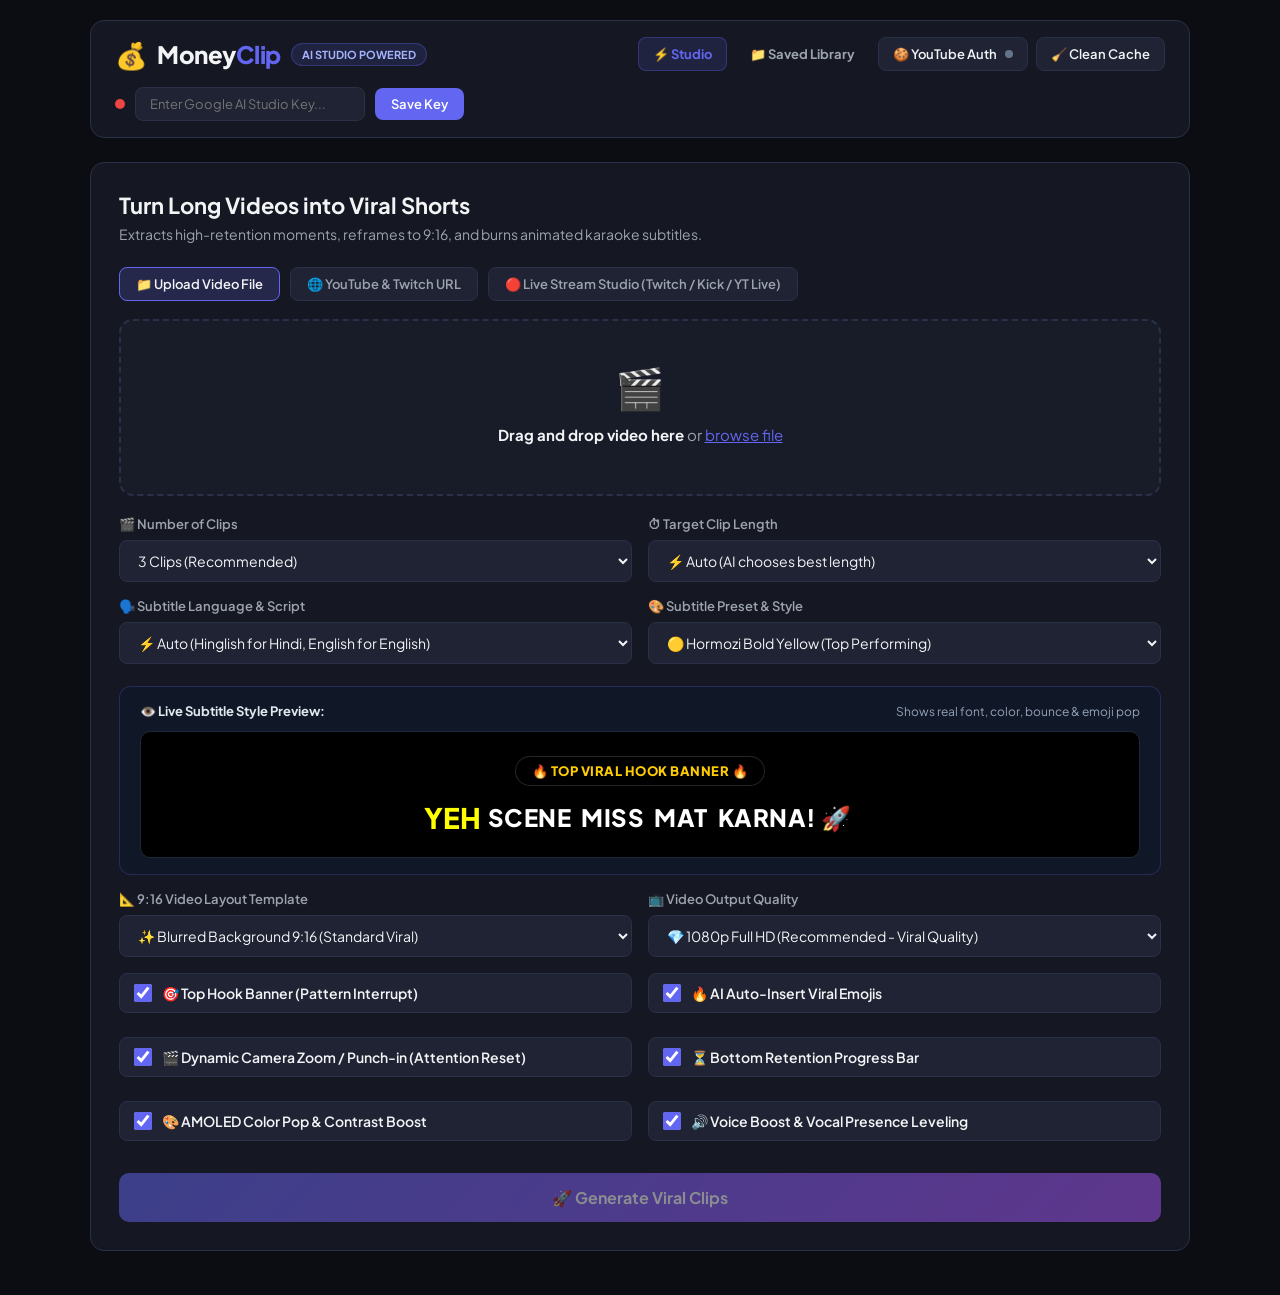
==== commit 88b74479: "Add new video layout framing templates, 5 new subtitle styles, and dedicated Live Stream Studio" ====
--- a/templates/index.html
+++ b/templates/index.html
@@ -47,6 +47,7 @@
         <div class="input-tabs">
           <button type="button" class="tab-btn active" id="tabUpload">📁 Upload Video File</button>
           <button type="button" class="tab-btn" id="tabYoutube">🌐 YouTube &amp; Twitch URL</button>
+          <button type="button" class="tab-btn" id="tabLiveStudio">🔴 Live Stream Studio (Twitch / Kick / YT Live)</button>
         </div>
 
         <div id="fileUploadContainer">
@@ -62,20 +63,50 @@
 
         <div id="youtubeContainer" style="display: none;">
           <div class="youtube-input-box">
-            <input type="url" id="youtubeUrlInput" placeholder="Paste YouTube or Twitch link (clips, VODs, or LIVE streams)...">
+            <input type="url" id="youtubeUrlInput" placeholder="Paste YouTube or Twitch link (clips, VODs, or public videos)...">
             <button type="button" id="fetchYtBtn" class="btn-sm">Fetch Video</button>
           </div>
-          <div class="live-snippet-row">
-            <span class="live-badge">🔴 Live Stream Setting:</span>
-            <span class="live-hint">If stream is live, capture next:</span>
-            <select id="liveDuration" class="live-duration-select">
-              <option value="120">⚡ 2 Minutes</option>
-              <option value="180" selected>⚡ 3 Minutes (Recommended)</option>
-              <option value="300">⚡ 5 Minutes</option>
-              <option value="600">⚡ 10 Minutes</option>
-            </select>
-          </div>
           <div class="file-name-display" id="ytStatusDisplay"></div>
+        </div>
+
+        <!-- Live Stream Studio Container -->
+        <div id="liveStudioContainer" class="live-studio-container" style="display: none;">
+          <div class="live-stream-input-row">
+            <input type="url" id="liveStreamUrlInput" placeholder="Paste Twitch channel (e.g. twitch.tv/shroud), Kick, or YouTube Live stream..." class="live-url-input">
+            <button type="button" id="detectLiveBtn" class="btn-live-detect">🔍 Check Stream</button>
+          </div>
+
+          <!-- Live Status Card -->
+          <div class="live-stream-card" id="liveStreamCard" style="display: none;">
+            <div class="live-card-thumb-wrap">
+              <img id="liveStreamerThumb" src="" alt="Streamer Thumbnail" class="live-streamer-thumb">
+              <span class="live-tag-pill" id="liveTagPill">🔴 LIVE</span>
+            </div>
+            <div class="live-card-details">
+              <div class="live-channel-name" id="liveChannelName">Streamer Channel</div>
+              <div class="live-stream-title" id="liveStreamTitle">Ongoing live broadcast title...</div>
+              <div class="live-meta-badges">
+                <span class="badge" id="liveCategoryBadge">🎮 Gaming</span>
+                <span class="badge" id="liveViewersBadge">👥 12.5k Viewers</span>
+              </div>
+            </div>
+          </div>
+
+          <div class="live-controls-row">
+            <div class="live-control-group">
+              <label>⏱️ Capture Length:</label>
+              <div class="live-pill-group">
+                <button type="button" class="live-pill-btn active" data-dur="60">⚡ 60s Replay</button>
+                <button type="button" class="live-pill-btn" data-dur="120">⚡ 2 Mins</button>
+                <button type="button" class="live-pill-btn" data-dur="180">⚡ 3 Mins</button>
+                <button type="button" class="live-pill-btn" data-dur="300">⚡ 5 Mins</button>
+              </div>
+            </div>
+            <button type="button" id="captureLiveBtn" class="btn-capture-live" disabled>
+              🔴 Capture &amp; Clip Live Stream
+            </button>
+          </div>
+          <div class="file-name-display" id="liveCaptureStatus"></div>
         </div>
 
         <!-- Generation Settings -->
@@ -116,6 +147,11 @@
             <select id="subtitlePreset">
               <option value="hormozi" selected>🟡 Hormozi Bold Yellow (Top Performing)</option>
               <option value="mrbeast">🟢 MrBeast Neon Green</option>
+              <option value="ali_abdaal">☕ Ali Abdaal Minimalist (Soft Butter Yellow)</option>
+              <option value="iman_gadzhi">👑 Iman Gadzhi Luxury Gold (Documentary)</option>
+              <option value="gaming_rgb">🎮 Gaming Neon RGB (Hyper-Saturated Glow)</option>
+              <option value="vhs_retro">📼 Retro 90s VHS Synthwave (Amber &amp; Yellow)</option>
+              <option value="crimson_urgent">🚨 Crimson Urgency Red (Hormozi Alert)</option>
               <option value="cyberpunk">🔵 Cyberpunk Cyan &amp; Violet</option>
               <option value="sunset">🟣 Sunset Vibrant Pink</option>
               <option value="devin">🔴 Devin Viral Gold &amp; Red</option>
@@ -142,9 +178,12 @@
           </div>
 
           <div class="setting-item">
-            <label>📐 9:16 Aspect Framing</label>
+            <label>📐 9:16 Video Layout Template</label>
             <select id="reframeMode">
-              <option value="blurred_background" selected>✨ Blurred Background 9:16 (Standard)</option>
+              <option value="blurred_background" selected>✨ Blurred Background 9:16 (Standard Viral)</option>
+              <option value="split_gaming">🎮 Streamer Split 9:16 (Facecam Top + Game Bottom)</option>
+              <option value="split_reaction">👥 50/50 Dual Cam Reaction / Podcast Split</option>
+              <option value="cinema_letterbox">🎬 Cinematic 9:16 Letterbox with Ambient Glow</option>
               <option value="center_crop">🎯 Center Speaker Crop 9:16</option>
             </select>
           </div>
--- a/static/css/style.css
+++ b/static/css/style.css
@@ -962,6 +962,200 @@
 .theme-sunset .p-word.active { color: #ff007f; text-shadow: 0 0 12px rgba(255,0,127,0.7), 2px 2px 0 #000; }
 .theme-devin .p-word.active { color: #ffbf00; }
 .theme-minimal_clean .p-word.active { color: #38bdf8; }
+.theme-ali_abdaal .p-word.active { color: #fff066; text-shadow: 0 0 10px rgba(255,240,102,0.4), 2px 2px 0 #1e293b; }
+.theme-iman_gadzhi .p-word.active { color: #e5c378; text-shadow: 0 0 12px rgba(229,195,120,0.6), 2px 2px 0 #000; font-family: Georgia, serif; }
+.theme-gaming_rgb .p-word.active { color: #00ff33; text-shadow: 0 0 14px #00ff33, 2px 2px 0 #000; }
+.theme-vhs_retro .p-word.active { color: #ff8c00; text-shadow: 0 0 12px rgba(255,140,0,0.8), 2px 2px 0 #4a0080; }
+.theme-crimson_urgent .p-word.active { color: #ff1e27; text-shadow: 0 0 14px rgba(255,30,39,0.8), 2px 2px 0 #000; }
+
+/* Live Stream Studio Styles */
+.live-studio-container {
+  display: flex;
+  flex-direction: column;
+  gap: 16px;
+  margin-top: 14px;
+}
+
+.live-stream-input-row {
+  display: flex;
+  gap: 10px;
+}
+
+.live-url-input {
+  flex: 1;
+  background: var(--bg-input);
+  border: 1px solid var(--border);
+  color: #fff;
+  padding: 12px 16px;
+  border-radius: 8px;
+  font-size: 14px;
+  outline: none;
+}
+
+.live-url-input:focus {
+  border-color: #ef4444;
+  box-shadow: 0 0 10px rgba(239, 68, 68, 0.25);
+}
+
+.btn-live-detect {
+  background: #334155;
+  border: 1px solid #475569;
+  color: #f8fafc;
+  padding: 12px 18px;
+  border-radius: 8px;
+  font-weight: 700;
+  cursor: pointer;
+  white-space: nowrap;
+  transition: all 0.2s;
+}
+
+.btn-live-detect:hover {
+  background: #475569;
+}
+
+.live-stream-card {
+  display: flex;
+  gap: 16px;
+  background: rgba(15, 23, 42, 0.85);
+  border: 1px solid rgba(239, 68, 68, 0.35);
+  border-radius: 12px;
+  padding: 16px;
+  align-items: center;
+  box-shadow: 0 8px 24px rgba(0, 0, 0, 0.4);
+}
+
+.live-card-thumb-wrap {
+  position: relative;
+  width: 140px;
+  height: 80px;
+  background: #000;
+  border-radius: 8px;
+  overflow: hidden;
+  flex-shrink: 0;
+}
+
+.live-streamer-thumb {
+  width: 100%;
+  height: 100%;
+  object-fit: cover;
+}
+
+.live-tag-pill {
+  position: absolute;
+  top: 6px;
+  left: 6px;
+  background: #ef4444;
+  color: white;
+  font-size: 10px;
+  font-weight: 800;
+  padding: 2px 6px;
+  border-radius: 4px;
+  letter-spacing: 0.5px;
+  animation: pulseLive 1.5s infinite;
+}
+
+@keyframes pulseLive {
+  0% { opacity: 1; }
+  50% { opacity: 0.6; }
+  100% { opacity: 1; }
+}
+
+.live-card-details {
+  flex: 1;
+  overflow: hidden;
+}
+
+.live-channel-name {
+  font-size: 15px;
+  font-weight: 800;
+  color: #f8fafc;
+  margin-bottom: 4px;
+}
+
+.live-stream-title {
+  font-size: 13px;
+  color: #94a3b8;
+  white-space: nowrap;
+  overflow: hidden;
+  text-overflow: ellipsis;
+  margin-bottom: 8px;
+}
+
+.live-meta-badges {
+  display: flex;
+  gap: 8px;
+}
+
+.live-controls-row {
+  display: flex;
+  justify-content: space-between;
+  align-items: center;
+  flex-wrap: wrap;
+  gap: 14px;
+  background: rgba(15, 23, 42, 0.5);
+  border: 1px solid rgba(255, 255, 255, 0.08);
+  padding: 14px 18px;
+  border-radius: 10px;
+}
+
+.live-control-group {
+  display: flex;
+  align-items: center;
+  gap: 10px;
+}
+
+.live-control-group label {
+  font-size: 13px;
+  font-weight: 700;
+  color: #e2e8f0;
+}
+
+.live-pill-group {
+  display: flex;
+  gap: 6px;
+}
+
+.live-pill-btn {
+  background: var(--bg-input);
+  border: 1px solid var(--border);
+  color: #94a3b8;
+  padding: 6px 12px;
+  border-radius: 6px;
+  font-size: 12px;
+  font-weight: 700;
+  cursor: pointer;
+  transition: all 0.2s;
+}
+
+.live-pill-btn.active {
+  background: #ef4444;
+  color: white;
+  border-color: #ef4444;
+  box-shadow: 0 0 10px rgba(239, 68, 68, 0.4);
+}
+
+.btn-capture-live {
+  background: linear-gradient(135deg, #ef4444 0%, #b91c1c 100%);
+  color: white;
+  border: none;
+  padding: 10px 20px;
+  border-radius: 8px;
+  font-size: 14px;
+  font-weight: 800;
+  cursor: pointer;
+  transition: all 0.2s;
+  box-shadow: 0 4px 14px rgba(239, 68, 68, 0.35);
+}
+
+.btn-capture-live:disabled {
+  opacity: 0.4;
+  cursor: not-allowed;
+}
+
+.btn-capture-live:not(:disabled):hover {
+  transform: translateY(-1px);
+  filter: brightness(1.1);
+}
 
 /* Batch ZIP Button */
 .results-actions {
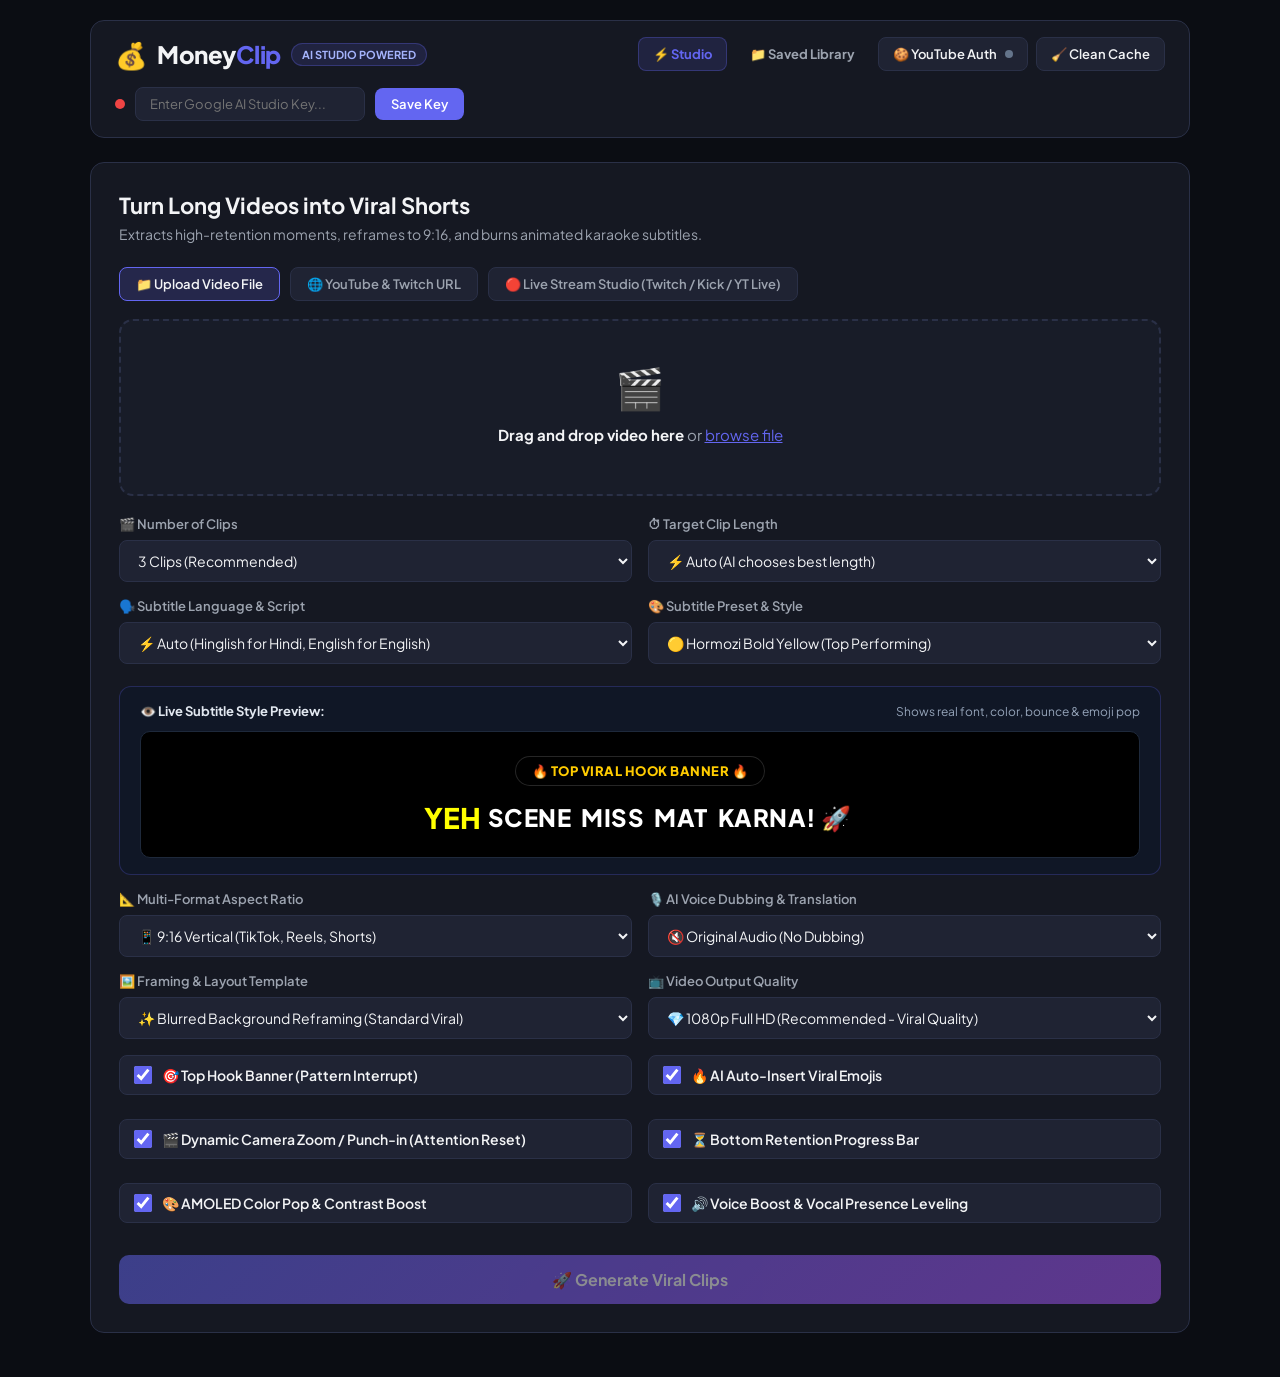
==== commit bfd87cb5: "feat: Add Multi-Format Aspect Ratio Resizing and AI Dubbing & Speech Translation" ====
--- a/templates/index.html
+++ b/templates/index.html
@@ -178,13 +178,40 @@
           </div>
 
           <div class="setting-item">
-            <label>📐 9:16 Video Layout Template</label>
+            <label>📐 Multi-Format Aspect Ratio</label>
+            <select id="aspectRatio">
+              <option value="9:16" selected>📱 9:16 Vertical (TikTok, Reels, Shorts)</option>
+              <option value="1:1">🟦 1:1 Square (Instagram Feed, LinkedIn)</option>
+              <option value="16:9">🖥️ 16:9 Landscape (YouTube, Twitter / X)</option>
+              <option value="4:5">📸 4:5 Portrait (Instagram Feed &amp; Carousels)</option>
+            </select>
+          </div>
+
+          <div class="setting-item">
+            <label>🎙️ AI Voice Dubbing &amp; Translation</label>
+            <select id="dubLanguage">
+              <option value="none" selected>🔇 Original Audio (No Dubbing)</option>
+              <option value="en">🇺🇸 English Dub (Global Voiceover)</option>
+              <option value="hi">🇮🇳 Hindi Dub (हिंदी वॉइसओवर)</option>
+              <option value="es">🇪🇸 Spanish Dub (Español)</option>
+              <option value="fr">🇫🇷 French Dub (Français)</option>
+              <option value="de">🇩🇪 German Dub (Deutsch)</option>
+              <option value="ja">🇯🇵 Japanese Dub (日本語)</option>
+              <option value="pt">🇧🇷 Portuguese Dub (Português)</option>
+              <option value="ru">🇷🇺 Russian Dub (Русский)</option>
+              <option value="ar">🇸🇦 Arabic Dub (العربية)</option>
+              <option value="id">🇮🇩 Indonesian Dub (Bahasa)</option>
+            </select>
+          </div>
+
+          <div class="setting-item">
+            <label>🖼️ Framing &amp; Layout Template</label>
             <select id="reframeMode">
-              <option value="blurred_background" selected>✨ Blurred Background 9:16 (Standard Viral)</option>
-              <option value="split_gaming">🎮 Streamer Split 9:16 (Facecam Top + Game Bottom)</option>
-              <option value="split_reaction">👥 50/50 Dual Cam Reaction / Podcast Split</option>
-              <option value="cinema_letterbox">🎬 Cinematic 9:16 Letterbox with Ambient Glow</option>
-              <option value="center_crop">🎯 Center Speaker Crop 9:16</option>
+              <option value="blurred_background" selected>✨ Blurred Background Reframing (Standard Viral)</option>
+              <option value="split_gaming">🎮 Streamer Split (Facecam + Gameplay)</option>
+              <option value="split_reaction">👥 Dual Reaction / Podcast 50/50 Split</option>
+              <option value="cinema_letterbox">🎬 Cinematic Ambient Glow Letterbox</option>
+              <option value="center_crop">🎯 Center Speaker Crop &amp; Auto-Reframe</option>
             </select>
           </div>
 
